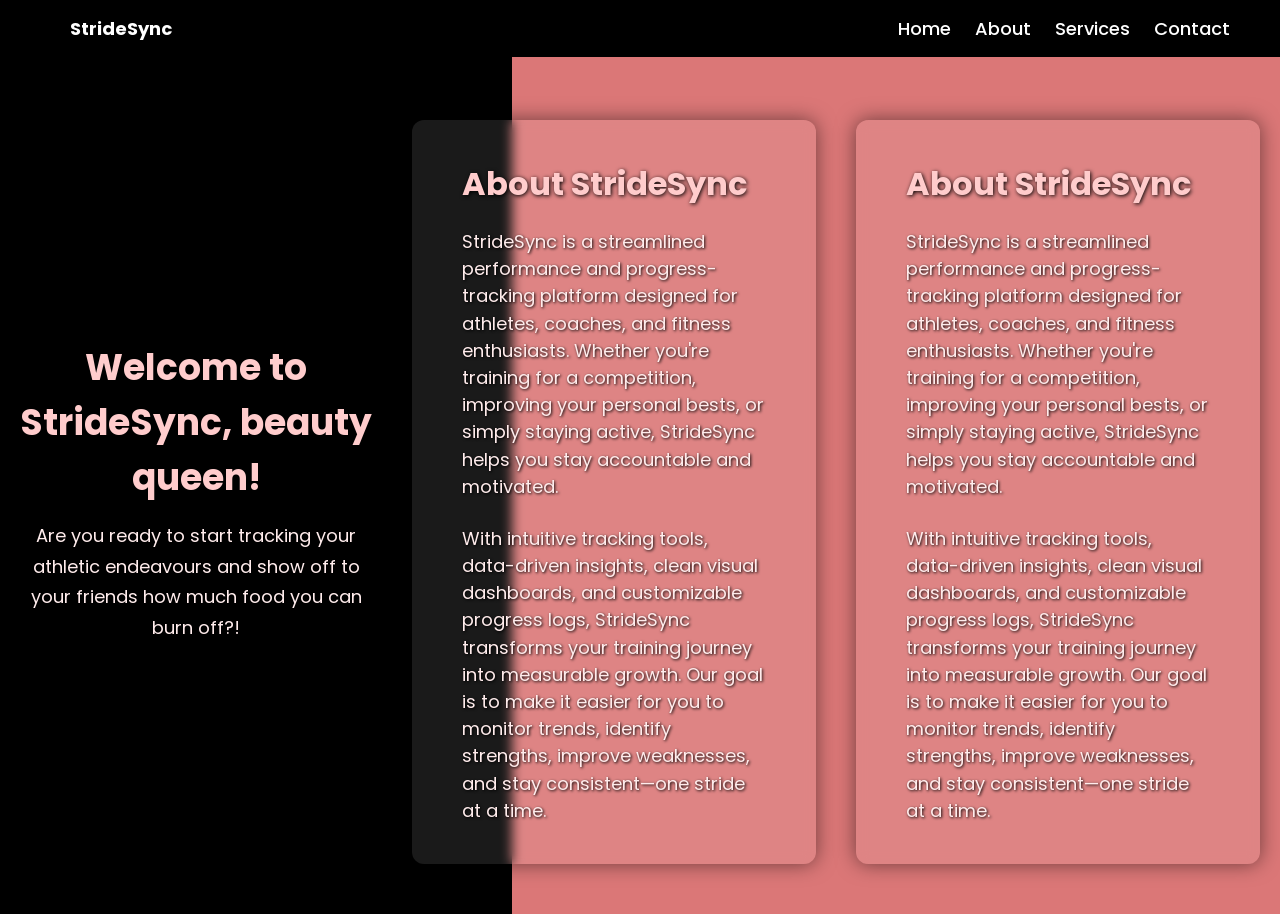
==== About.html @ cb40d0fc "Update About.html" ====
<!DOCTYPE html>
<html lang="en">
<head>
  <meta charset="UTF-8">
  <meta http-equiv="X-UA-Compatible" content="IE=edge">
  <meta name="viewport" content="width=device-width, initial-scale=1.0">
  <title>StrideSync : Progress Tracker</title>

  <link rel="icon" type="image/png" href="../Images/StrideSynceFavicon.png">
  <link rel="stylesheet" href="../css files/style.css">

  <style>
    * {
      margin: 0;
      padding: 0;
      box-sizing: border-box;
    }

    body {
      min-height: 100vh;
      background: linear-gradient(to right, #000000 40%, #db7777 40%);
      color: white;
      font-family: Arial, Helvetica, sans-serif;
      padding-top: 70px; /* space for fixed header */
    }

    header {
      position: fixed;
      top: 0;
      left: 0;
      width: 100%;
      padding: 15px 50px;
      display: flex;
      justify-content: space-between;
      align-items: center;
      z-index: 1000;
      background: #000;
    }

    .logo, .navigation a {
      color: white !important;
      text-decoration: none;
      font-size: 18px;
      margin-left: 20px;
    }

    .navigation a:hover {
      color: #db7777;
      transition: color 0.3s ease;
    }


    .Welcome {
      text-align: center;
      padding: 80px 20px 40px;
      max-width: 800px;
      margin: 0 auto 40px;
    }

    .Welcome h1 {
      font-size: 36px;
      margin-bottom: 16px;
      color: #ffcccc;
      text-shadow: 2px 2px 6px rgba(0, 0, 0, 0.8);
    }

    .Welcome p {
      font-size: 18px;
      line-height: 1.7;
      color: #ffecec;
      text-shadow: 1px 1px 4px rgba(0, 0, 0, 0.6);
    }


    .about-container {
      display: flex;
      justify-content: center;
      align-items: center;
      padding: 50px 20px;
      width: 100%;
    }

    .about-box {
      background: rgba(255, 255, 255, 0.1);
      backdrop-filter: blur(6px);
      padding: 40px 50px;
      max-width: 650px;
      border-radius: 12px;
      box-shadow: 0 0 20px rgba(0, 0, 0, 0.5);
    }

    .about-box h1 {
      font-size: 32px;
      margin-bottom: 20px;
      color: #ffcccc;
      text-shadow: 1px 1px 4px black;
    }

    .about-box p {
      line-height: 1.7;
      font-size: 17px;
      color: #ffecec;
      text-shadow: 1px 1px 3px black;
    }
    background: rgba(255, 255, 255, 0.1);
        backdrop-filter: blur(6px);
        padding: 40px 50px;
        max-width: 650px;
        border-radius: 12px;
        box-shadow: 0 0 20px rgba(0,0,0,0.5);
    }

    .about-box h1 {
        font-size: 38px;
        margin-bottom: 20px;
        color: #ffcccc;
        text-shadow: 1px 1px 4px black;
    }

    .about-box p {
        line-height: 1.7rem;
        font-size: 18px;
        color: #ffecec;
        text-shadow: 1px 1px 3px black;
    }

</style>
</head>

<body>

  <header>
    <h2 class="logo">StrideSync</h2>
    <nav class="navigation">
      <a href="Index.html">Home</a>
      <a href="About.html">About</a>
      <a href="Services.html">Services</a>
      <a href="Contact.html">Contact</a>
    </nav>
  </header>

  <section class="Welcome">
    <h1>Welcome to StrideSync, beauty queen!</h1>
    <p>
      Are you ready to start tracking your athletic endeavours and show off to your friends how much food you can burn off?!
    </p>
  </section>

  <section class="about-container">
    <div class="about-box">
      <h1>About StrideSync</h1>

      <p>
        StrideSync is a streamlined performance and progress-tracking platform designed
        for athletes, coaches, and fitness enthusiasts. Whether you're training for a
        competition, improving your personal bests, or simply staying active, StrideSync
        helps you stay accountable and motivated.
      </p>
      <br>

      <p>
        With intuitive tracking tools, data-driven insights, clean visual dashboards,
        and customizable progress logs, StrideSync transforms your training journey
        into measurable growth. Our goal is to make it easier for you to monitor trends,
        identify strengths, improve weaknesses, and stay consistent—one stride at a time.
      </p>
    </div>
  </section>

</body>
</html>        
</head>

<body>

<header>
    <h2 class="logo">StrideSync</h2>

    <nav class="navigation">
        <a href="Index.html">Home</a>
        <a href="About.html">About</a>
        <a href="Services.html">Services</a>
        <a href="Contact.html">Contact</a>
    </nav>
</header>

<section class="about-container">
    <div class="about-box">
        <h1>About StrideSync</h1>

        <p>
            StrideSync is a streamlined performance and progress-tracking platform designed
            for athletes, coaches, and fitness enthusiasts. Whether you're training for a
            competition, improving your personal bests, or simply staying active, StrideSync
            helps you stay accountable and motivated.
        </p>
        <br>

        <p>
            With intuitive tracking tools, data-driven insights, clean visual dashboards,
            and customizable progress logs, StrideSync transforms your training journey
            into measurable growth. Our goal is to make it easier for you to monitor trends,
            identify strengths, improve weaknesses, and stay consistent—one stride at a time.
        </p>

    </div>
</section>

</body>
</html>
---- css files/style.css ----
@import url('https://fonts.googleapis.com/css2?family=Playwrite+NZ+Basic:wght@100..400&family=Poppins:ital,wght@0,100;...&display=swap');

section {
    display: block;
}

* {
    margin: 0;
    padding: 0;
    box-sizing: border-box;
    font-family: 'Poppins', sans-serif;
}

body {
    display: flex;
    justify-content: center;
    align-items: center;
    min-height: 100vh;

    background: url('../Images/trackimage2.jpg') no-repeat;
    background-size: cover;
    background-position: center;
}

header{
    position:fixed;
    top: 0;
    left: 0;
    width: 100%;

    padding: 20px 100px;

    display:flex;
    justify-content: space-between;
    align-items: center;

    z-index: 99;
}

.logo{
    font-size: 2em;
    color: white;
    user-select: none;
}

.navigation a {
    position: relative;
    font-size: 1.1em;
    color: white;
    text-decoration: none;
    font-weight: 500;
    margin-left: 20px;
}

.navigation a::after {
    content: '';
    position: absolute;
    left: 0;
    bottom: -5px;

    width: 100%;
    height: 3px;

    background: white;
    border-radius: 5px;

    transform: scaleX(0);
    transition: transform .5s;
}

.navigation a:hover::after {
    transform: scaleX(1);
}

.navigation .btnLogin-popup {
    width: 130px;
    height: 50px;

    background: transparent;
    border: 2px solid white;

    border-radius: 6px;
    cursor: pointer;

    font-size: 1.1em;
    color: white;
    font-weight: 500;

    margin-left: 25px;
    transition: .5s;
}

.navigation .btnLogin-popup:hover {
    background: white ;
    color: rgb(44, 100, 255);
}

.wrapper {
    position: relative;
    width: 400px;
    height: 440px;

    background: transparent;
    border: 2px solid rgba(255,255,255,.5);

    border-radius: 20px;

    backdrop-filter: blur(15px);

    box-shadow: 0 0 20px rgb(0,0,0,.5);

    display: flex;
    justify-content: center;
    align-items: center;

    overflow: hidden;

    transform: scale(0);
    transition: transform .5s ease, height .2s ease;
}

.wrapper.active-popup {
    transform: scale(1);
}

.wrapper.active {
    height: 520px;
}

.wrapper .form-box{
    width: 100%;
    padding: 50px;
}

.wrapper .form-box.login {
    transition: transform .18s ease;
    transform: translateX(0);
}

.wrapper.active .form-box.login {
    transition: none;
    transform: translateX(-400px);
}

.wrapper .form-box.register {
    position: absolute;
    transform: translateX(400px);
}

.wrapper.active .form-box.register {
    transition: transform .18s ease;
    transform: translateX(0);
}

.wrapper .icon-close {
    position: absolute;
    top: 0;
    right: 0;

    width: 45px;
    height: 45px;

    background: #162938;
    font-size: 2em;
    color: white;

    display: flex;
    justify-content: center;
    align-items: center;

    border-bottom-left-radius: 20px;

    cursor: pointer;
}

.form-box h2{
    font-size: 2em;
    color: #162938;
    text-align: center;
}

.input-box {
    position: relative;
    width: 100%;
    height: 50px;

    border-bottom: 2px solid #162938;
    margin: 30px 0;
}

.input-box label {
    position: absolute;
    top: 50%;
    left: 5px;

    transform: translateY(-50%);

    font-size: 1em;
    color: #162938;

    transition: 0.3s;
}

.input-box input:focus ~ label,
.input-box input:not(:placeholder-shown) ~ label {
    top: -8px;
    font-size: 0.8em;
}

.input-box input {
    width: 100%;
    height: 100%;

    background: transparent;
    border: none;
    outline: none;

    font-size: 1em;
    color: #162938;

    padding: 0 35px 0 5px;
}

.input-box .icon {
    position: absolute;
    right: 8px;
    font-size: 1.2em;
}

.remember-forgot {
    font-size: .9em;
    color: #162938;

    display: flex;
    justify-content: space-between;
}

.btn {
    width: 100%;
    height: 45px;

    background: #162938;

    border: none;
    border-radius: 6px;

    cursor: pointer;

    font-size: 1em;
    color: white;
}

.login-register {
    font-size: .9em;
    text-align: center;
    margin: 25px 0 10px;
}
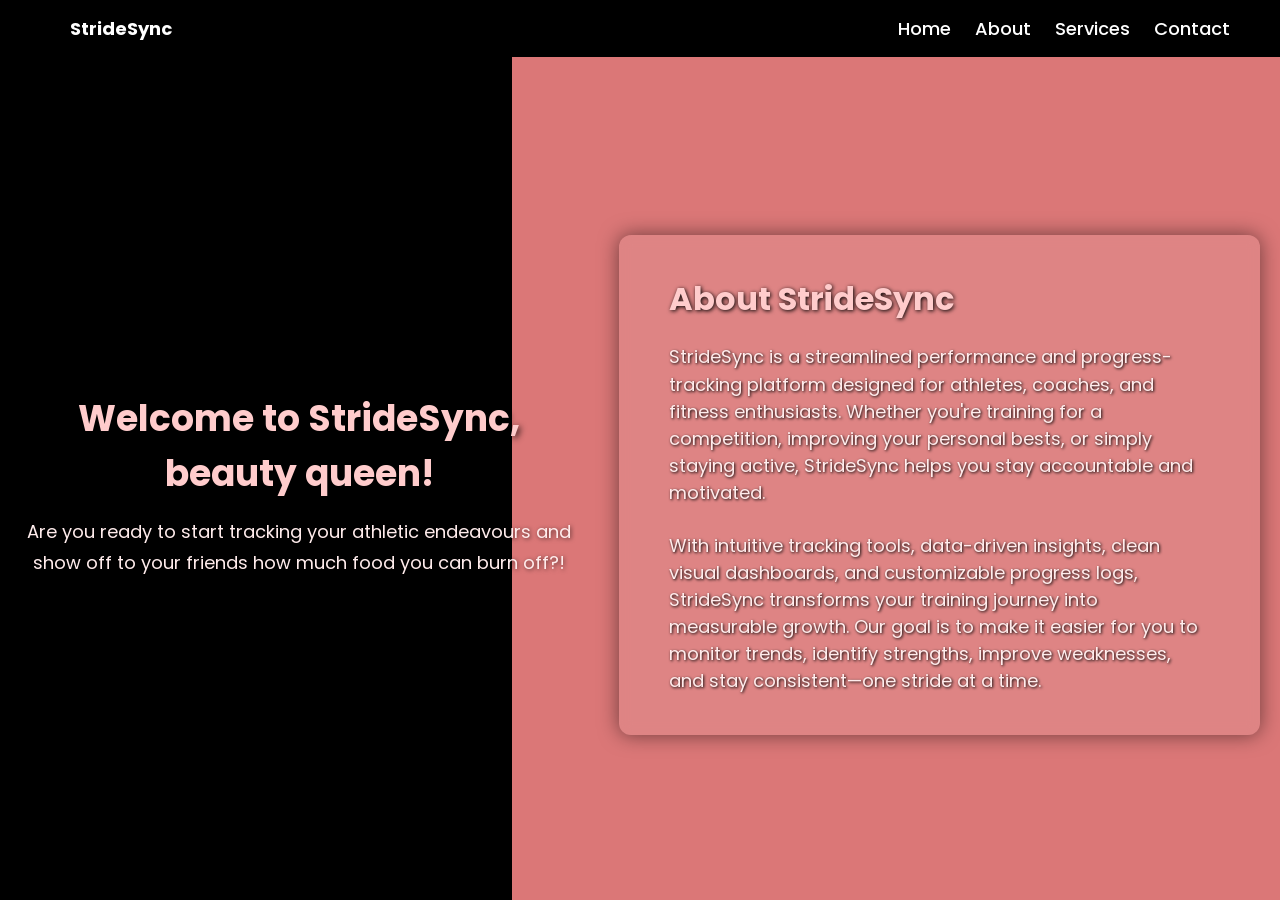
==== commit 9ce14b69: "Update About.html" ====
--- a/About.html
+++ b/About.html
@@ -166,45 +166,5 @@
       </p>
     </div>
   </section>
-
-</body>
-</html>        
-</head>
-
-<body>
-
-<header>
-    <h2 class="logo">StrideSync</h2>
-
-    <nav class="navigation">
-        <a href="Index.html">Home</a>
-        <a href="About.html">About</a>
-        <a href="Services.html">Services</a>
-        <a href="Contact.html">Contact</a>
-    </nav>
-</header>
-
-<section class="about-container">
-    <div class="about-box">
-        <h1>About StrideSync</h1>
-
-        <p>
-            StrideSync is a streamlined performance and progress-tracking platform designed
-            for athletes, coaches, and fitness enthusiasts. Whether you're training for a
-            competition, improving your personal bests, or simply staying active, StrideSync
-            helps you stay accountable and motivated.
-        </p>
-        <br>
-
-        <p>
-            With intuitive tracking tools, data-driven insights, clean visual dashboards,
-            and customizable progress logs, StrideSync transforms your training journey
-            into measurable growth. Our goal is to make it easier for you to monitor trends,
-            identify strengths, improve weaknesses, and stay consistent—one stride at a time.
-        </p>
-
-    </div>
-</section>
-
 </body>
 </html>
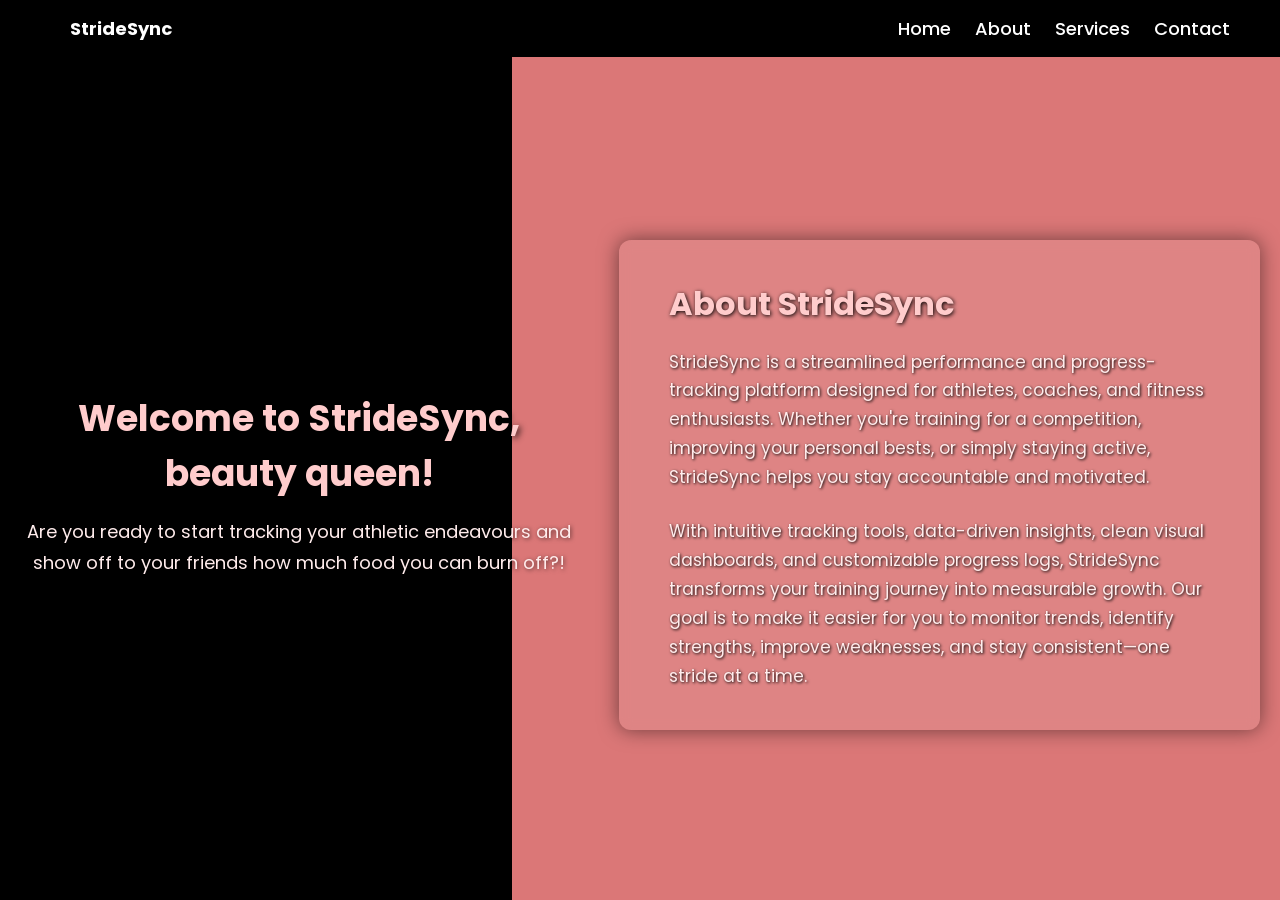
==== commit 6fc14194: "removed duplicate css code" ====
--- a/About.html
+++ b/About.html
@@ -110,20 +110,6 @@
         box-shadow: 0 0 20px rgba(0,0,0,0.5);
     }
 
-    .about-box h1 {
-        font-size: 38px;
-        margin-bottom: 20px;
-        color: #ffcccc;
-        text-shadow: 1px 1px 4px black;
-    }
-
-    .about-box p {
-        line-height: 1.7rem;
-        font-size: 18px;
-        color: #ffecec;
-        text-shadow: 1px 1px 3px black;
-    }
-
 </style>
 </head>
 
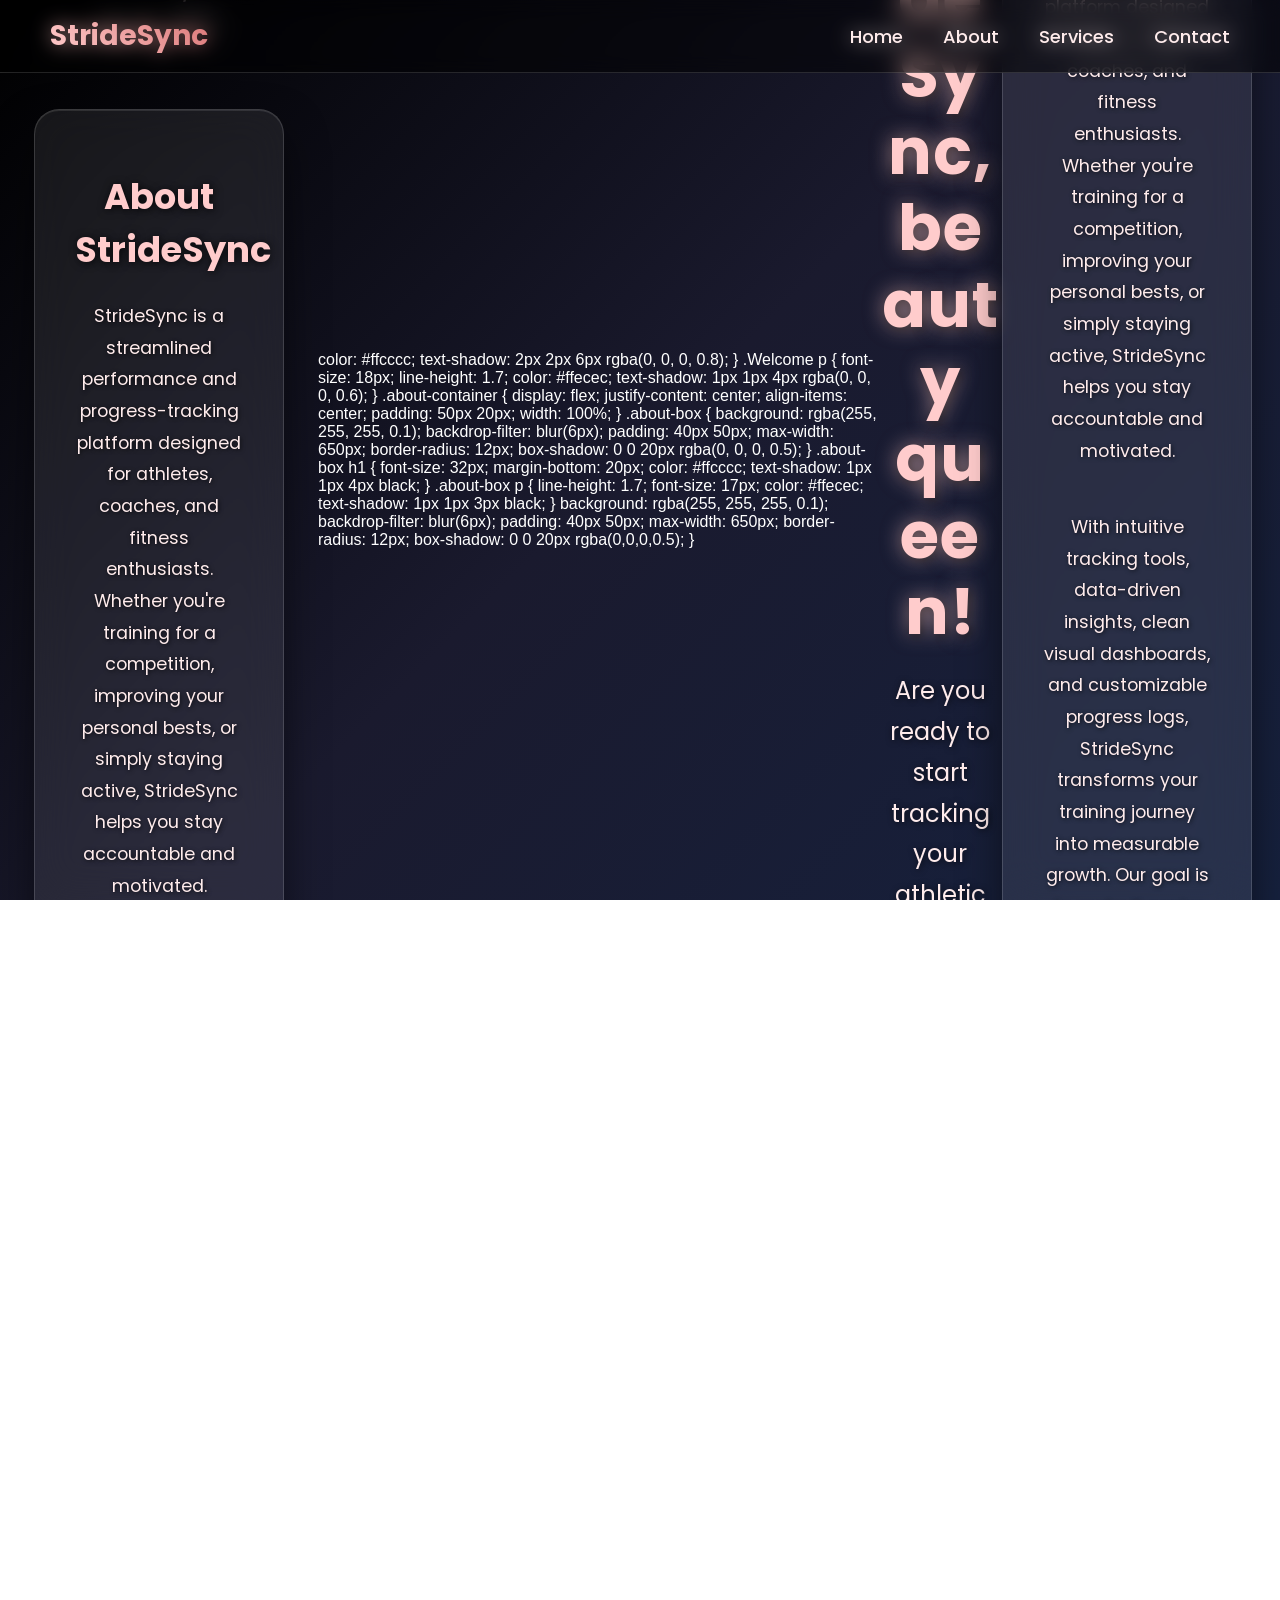
==== commit 1e7997f8: "Refactor About.html with new styles and layout Updated HTML structure and styles for About page." ====
--- a/About.html
+++ b/About.html
@@ -6,7 +6,7 @@
   <meta name="viewport" content="width=device-width, initial-scale=1.0">
   <title>StrideSync : Progress Tracker</title>
 
-  <link rel="icon" type="image/png" href="../Images/StrideSynceFavicon.png">
+  <link rel="icon" type="image/png" href="StrideSynceFavicon.png">
   <link rel="stylesheet" href="../css files/style.css">
 
   <style>
@@ -16,12 +16,12 @@
       box-sizing: border-box;
     }
 
-    body {
-      min-height: 100vh;
-      background: linear-gradient(to right, #000000 40%, #db7777 40%);
+    html, body {
+      height: 100vh;
+      background: linear-gradient(135deg, #000000 0%, #1a1a2e 50%, #16213e 100%);
       color: white;
-      font-family: Arial, Helvetica, sans-serif;
-      padding-top: 70px; /* space for fixed header */
+      font-family: 'Arial', Helvetica, sans-serif;
+      overflow-x: hidden;
     }
 
     header {
@@ -34,87 +34,181 @@
       justify-content: space-between;
       align-items: center;
       z-index: 1000;
-      background: #000;
-    }
-
-    .logo, .navigation a {
-      color: white !important;
+      backdrop-filter: blur(10px);
+      background: rgba(0, 0, 0, 0.3);
+      border-bottom: 1px solid rgba(255, 255, 255, 0.1);
+    }
+
+    .logo {
+      font-size: 28px;
+      font-weight: bold;
+      background: linear-gradient(45deg, #ffcccc, #db7777);
+      -webkit-background-clip: text;
+      -webkit-text-fill-color: transparent;
+      background-clip: text;
+      white-space: nowrap;
+    }
+
+    .navigation {
+      display: flex;
+      flex-wrap: wrap;
+      gap: 20px;
+      justify-content: flex-end;
+    }
+
+    .navigation a {
+      color: #ffecec !important;
       text-decoration: none;
       font-size: 18px;
-      margin-left: 20px;
+      font-weight: 500;
+      transition: all 0.3s ease;
+      position: relative;
+      white-space: nowrap;
     }
 
     .navigation a:hover {
-      color: #db7777;
-      transition: color 0.3s ease;
-    }
-
+      color: #ffcccc !important;
+      text-shadow: 0 0 10px rgba(255, 204, 204, 0.5);
+    }
+
+    .navigation a::after {
+      content: '';
+      position: absolute;
+      width: 0;
+      height: 2px;
+      bottom: -5px;
+      left: 0;
+      background: linear-gradient(45deg, #ffcccc, #db7777);
+      transition: width 0.3s ease;
+    }
+
+    .navigation a:hover::after {
+      width: 100%;
+    }
+
+    main {
+      min-height: 100vh;
+      display: flex;
+      flex-direction: column;
+      justify-content: center;
+      align-items: center;
+      padding: 100px 20px 40px;
+      gap: 60px;
+      max-width: 100%;
+    }
 
     .Welcome {
+      width: 100%;
+      max-width: 800px;
       text-align: center;
-      padding: 80px 20px 40px;
-      max-width: 800px;
-      margin: 0 auto 40px;
     }
 
     .Welcome h1 {
-      font-size: 36px;
-      margin-bottom: 16px;
+      font-size: clamp(2.5rem, 6vw, 4rem);
+      text-align: center;
       color: #ffcccc;
-      text-shadow: 2px 2px 6px rgba(0, 0, 0, 0.8);
+      text-shadow: 
+        0 0 20px rgba(255, 204, 204, 0.6),
+        2px 2px 10px rgba(0, 0, 0, 0.8);
+      margin-bottom: 20px;
+      animation: glow 2s ease-in-out infinite alternate;
+      letter-spacing: 1px;
+      line-height: 1.2;
+      hyphens: auto;
+      word-break: break-word;
+      overflow-wrap: break-word;
     }
 
     .Welcome p {
-      font-size: 18px;
+      font-size: clamp(1.1rem, 3vw, 1.5rem);
       line-height: 1.7;
       color: #ffecec;
-      text-shadow: 1px 1px 4px rgba(0, 0, 0, 0.6);
-    }
-
-
-    .about-container {
-      display: flex;
-      justify-content: center;
-      align-items: center;
-      padding: 50px 20px;
-      width: 100%;
+      text-align: center;
+      max-width: 600px;
+      margin: 0 auto;
+      text-shadow: 1px 1px 6px rgba(0, 0, 0, 0.7);
+      hyphens: auto;
+      word-break: break-word;
+      overflow-wrap: break-word;
+    }
+
+    @keyframes glow {
+      from { text-shadow: 0 0 20px rgba(255, 204, 204, 0.6), 2px 2px 10px rgba(0, 0, 0, 0.8); }
+      to { text-shadow: 0 0 30px rgba(255, 204, 204, 0.9), 2px 2px 15px rgba(0, 0, 0, 0.9); }
     }
 
     .about-box {
-      background: rgba(255, 255, 255, 0.1);
-      backdrop-filter: blur(6px);
-      padding: 40px 50px;
-      max-width: 650px;
-      border-radius: 12px;
-      box-shadow: 0 0 20px rgba(0, 0, 0, 0.5);
+      background: rgba(255, 255, 255, 0.08);
+      backdrop-filter: blur(20px);
+      -webkit-backdrop-filter: blur(20px);
+      padding: 60px 40px;
+      max-width: 700px;
+      width: 90%;
+      max-width: 700px;
+      border-radius: 25px;
+      box-shadow: 
+        0 20px 40px rgba(0, 0, 0, 0.5),
+        inset 0 1px 0 rgba(255, 255, 255, 0.1);
+      border: 1px solid rgba(255, 255, 255, 0.15);
+      text-align: center;
+      transition: all 0.4s ease;
+    }
+
+    .about-box:hover {
+      transform: translateY(-10px);
+      box-shadow: 
+        0 30px 60px rgba(0, 0, 0, 0.6),
+        inset 0 1px 0 rgba(255, 255, 255, 0.2);
     }
 
     .about-box h1 {
-      font-size: 32px;
+      font-size: clamp(1.8rem, 5vw, 2.2rem);
+      margin-bottom: 25px;
+      color: #ffcccc;
+      text-shadow: 1px 1px 8px rgba(0, 0, 0, 0.8);
+    }
+
+    .about-box p {
+      line-height: 1.8;
+      font-size: 1.1rem;
+      color: #ffecec;
+      text-shadow: 1px 1px 4px rgba(0, 0, 0, 0.7);
       margin-bottom: 20px;
-      color: #ffcccc;
-      text-shadow: 1px 1px 4px black;
-    }
-
-    .about-box p {
-      line-height: 1.7;
-      font-size: 17px;
-      color: #ffecec;
-      text-shadow: 1px 1px 3px black;
-    }
-    background: rgba(255, 255, 255, 0.1);
-        backdrop-filter: blur(6px);
-        padding: 40px 50px;
-        max-width: 650px;
-        border-radius: 12px;
-        box-shadow: 0 0 20px rgba(0,0,0,0.5);
-    }
-
-</style>
+      hyphens: auto;
+      word-break: break-word;
+      overflow-wrap: break-word;
+    }
+
+    @media (max-width: 768px) {
+      header {
+        padding: 15px 20px;
+        flex-direction: column;
+        gap: 15px;
+      }
+
+      .navigation {
+        width: 100%;
+        justify-content: center;
+      }
+
+      .navigation a {
+        font-size: 16px;
+      }
+
+      main {
+        padding: 140px 15px 30px;
+        gap: 40px;
+      }
+
+      .about-box {
+        padding: 40px 25px;
+        width: 95%;
+      }
+    }
+  </style>
 </head>
 
 <body>
-
   <header>
     <h2 class="logo">StrideSync</h2>
     <nav class="navigation">
@@ -125,6 +219,96 @@
     </nav>
   </header>
 
+  <main>
+    <section class="Welcome">
+      <h1>Welcome to StrideSync, beauty queen!</h1>
+      <p>
+        Are you ready to start tracking your athletic endeavours and show off to your friends how much food you can burn off?!
+      </p>
+    </section>
+
+    <div class="about-box">
+      <h1>About StrideSync</h1>
+      <p>
+        StrideSync is a streamlined performance and progress-tracking platform designed
+        for athletes, coaches, and fitness enthusiasts. Whether you're training for a
+        competition, improving your personal bests, or simply staying active, StrideSync
+        helps you stay accountable and motivated.
+      </p>
+      <p>
+        With intuitive tracking tools, data-driven insights, clean visual dashboards,
+        and customizable progress logs, StrideSync transforms your training journey
+        into measurable growth. Our goal is to make it easier for you to monitor trends,
+        identify strengths, improve weaknesses, and stay consistent—one stride at a time.
+      </p>
+    </div>
+  </main>
+</body>
+</html>      color: #ffcccc;
+      text-shadow: 2px 2px 6px rgba(0, 0, 0, 0.8);
+    }
+
+    .Welcome p {
+      font-size: 18px;
+      line-height: 1.7;
+      color: #ffecec;
+      text-shadow: 1px 1px 4px rgba(0, 0, 0, 0.6);
+    }
+
+
+    .about-container {
+      display: flex;
+      justify-content: center;
+      align-items: center;
+      padding: 50px 20px;
+      width: 100%;
+    }
+
+    .about-box {
+      background: rgba(255, 255, 255, 0.1);
+      backdrop-filter: blur(6px);
+      padding: 40px 50px;
+      max-width: 650px;
+      border-radius: 12px;
+      box-shadow: 0 0 20px rgba(0, 0, 0, 0.5);
+    }
+
+    .about-box h1 {
+      font-size: 32px;
+      margin-bottom: 20px;
+      color: #ffcccc;
+      text-shadow: 1px 1px 4px black;
+    }
+
+    .about-box p {
+      line-height: 1.7;
+      font-size: 17px;
+      color: #ffecec;
+      text-shadow: 1px 1px 3px black;
+    }
+    background: rgba(255, 255, 255, 0.1);
+        backdrop-filter: blur(6px);
+        padding: 40px 50px;
+        max-width: 650px;
+        border-radius: 12px;
+        box-shadow: 0 0 20px rgba(0,0,0,0.5);
+    }
+
+</style>
+</head>
+
+<body>
+
+  <header>
+    <h2 class="logo">StrideSync</h2>
+    <nav class="navigation">
+      <a href="index.html">Home</a>
+      <a href="About.html">About</a>
+      <a href="Services.html">Services</a>
+      <a href="Contact.html">Contact</a>
+    </nav>
+  </header>
+
   <section class="Welcome">
     <h1>Welcome to StrideSync, beauty queen!</h1>
     <p>
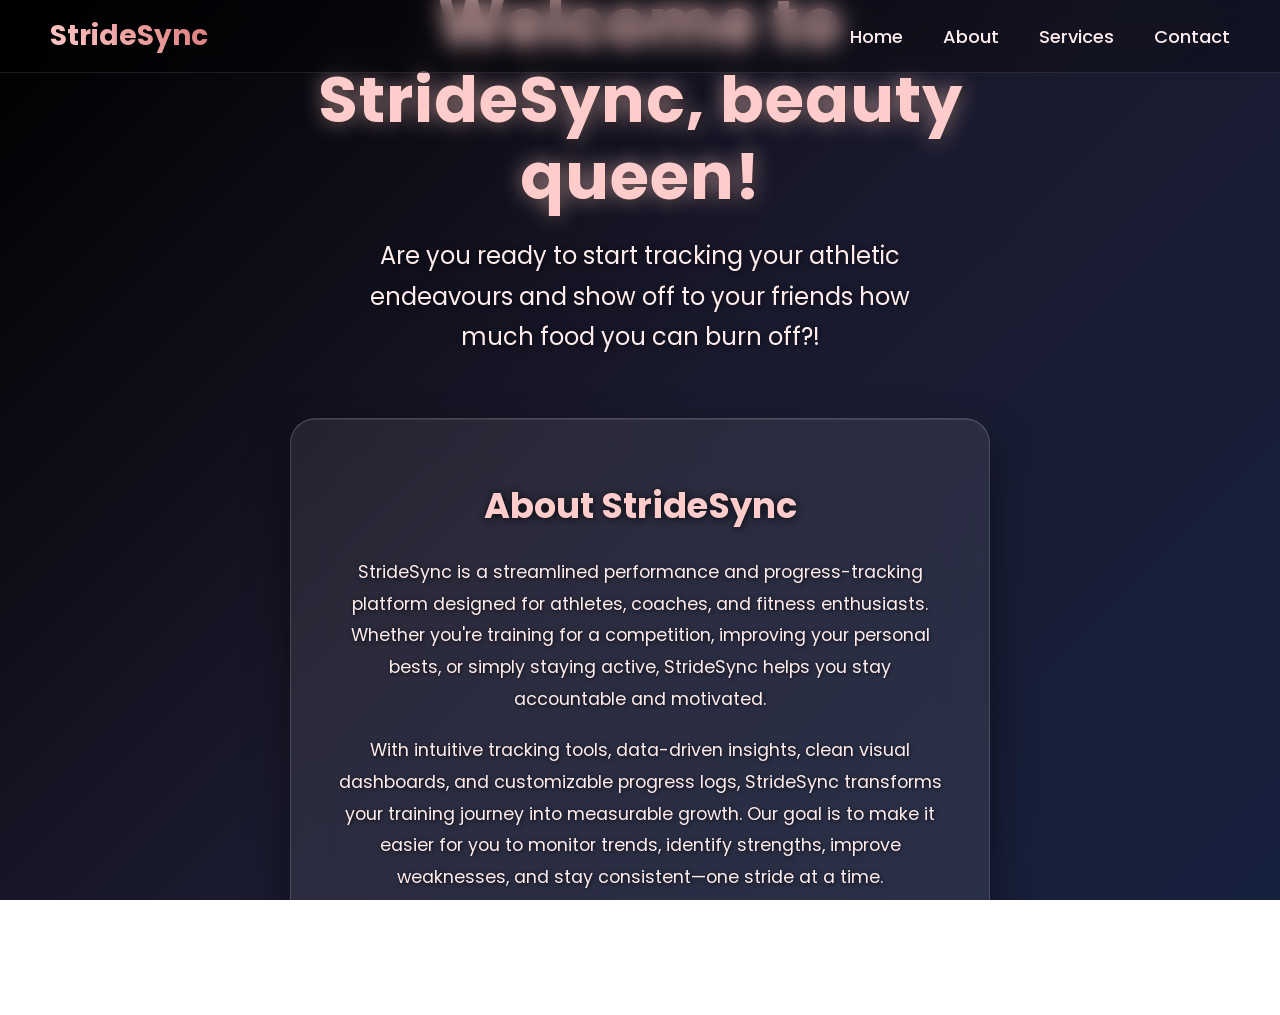
==== commit 8a2ea755: "Update About.html" ====
--- a/About.html
+++ b/About.html
@@ -244,97 +244,4 @@
     </div>
   </main>
 </body>
-</html>      color: #ffcccc;
-      text-shadow: 2px 2px 6px rgba(0, 0, 0, 0.8);
-    }
-
-    .Welcome p {
-      font-size: 18px;
-      line-height: 1.7;
-      color: #ffecec;
-      text-shadow: 1px 1px 4px rgba(0, 0, 0, 0.6);
-    }
-
-
-    .about-container {
-      display: flex;
-      justify-content: center;
-      align-items: center;
-      padding: 50px 20px;
-      width: 100%;
-    }
-
-    .about-box {
-      background: rgba(255, 255, 255, 0.1);
-      backdrop-filter: blur(6px);
-      padding: 40px 50px;
-      max-width: 650px;
-      border-radius: 12px;
-      box-shadow: 0 0 20px rgba(0, 0, 0, 0.5);
-    }
-
-    .about-box h1 {
-      font-size: 32px;
-      margin-bottom: 20px;
-      color: #ffcccc;
-      text-shadow: 1px 1px 4px black;
-    }
-
-    .about-box p {
-      line-height: 1.7;
-      font-size: 17px;
-      color: #ffecec;
-      text-shadow: 1px 1px 3px black;
-    }
-    background: rgba(255, 255, 255, 0.1);
-        backdrop-filter: blur(6px);
-        padding: 40px 50px;
-        max-width: 650px;
-        border-radius: 12px;
-        box-shadow: 0 0 20px rgba(0,0,0,0.5);
-    }
-
-</style>
-</head>
-
-<body>
-
-  <header>
-    <h2 class="logo">StrideSync</h2>
-    <nav class="navigation">
-      <a href="index.html">Home</a>
-      <a href="About.html">About</a>
-      <a href="Services.html">Services</a>
-      <a href="Contact.html">Contact</a>
-    </nav>
-  </header>
-
-  <section class="Welcome">
-    <h1>Welcome to StrideSync, beauty queen!</h1>
-    <p>
-      Are you ready to start tracking your athletic endeavours and show off to your friends how much food you can burn off?!
-    </p>
-  </section>
-
-  <section class="about-container">
-    <div class="about-box">
-      <h1>About StrideSync</h1>
-
-      <p>
-        StrideSync is a streamlined performance and progress-tracking platform designed
-        for athletes, coaches, and fitness enthusiasts. Whether you're training for a
-        competition, improving your personal bests, or simply staying active, StrideSync
-        helps you stay accountable and motivated.
-      </p>
-      <br>
-
-      <p>
-        With intuitive tracking tools, data-driven insights, clean visual dashboards,
-        and customizable progress logs, StrideSync transforms your training journey
-        into measurable growth. Our goal is to make it easier for you to monitor trends,
-        identify strengths, improve weaknesses, and stay consistent—one stride at a time.
-      </p>
-    </div>
-  </section>
-</body>
 </html>
